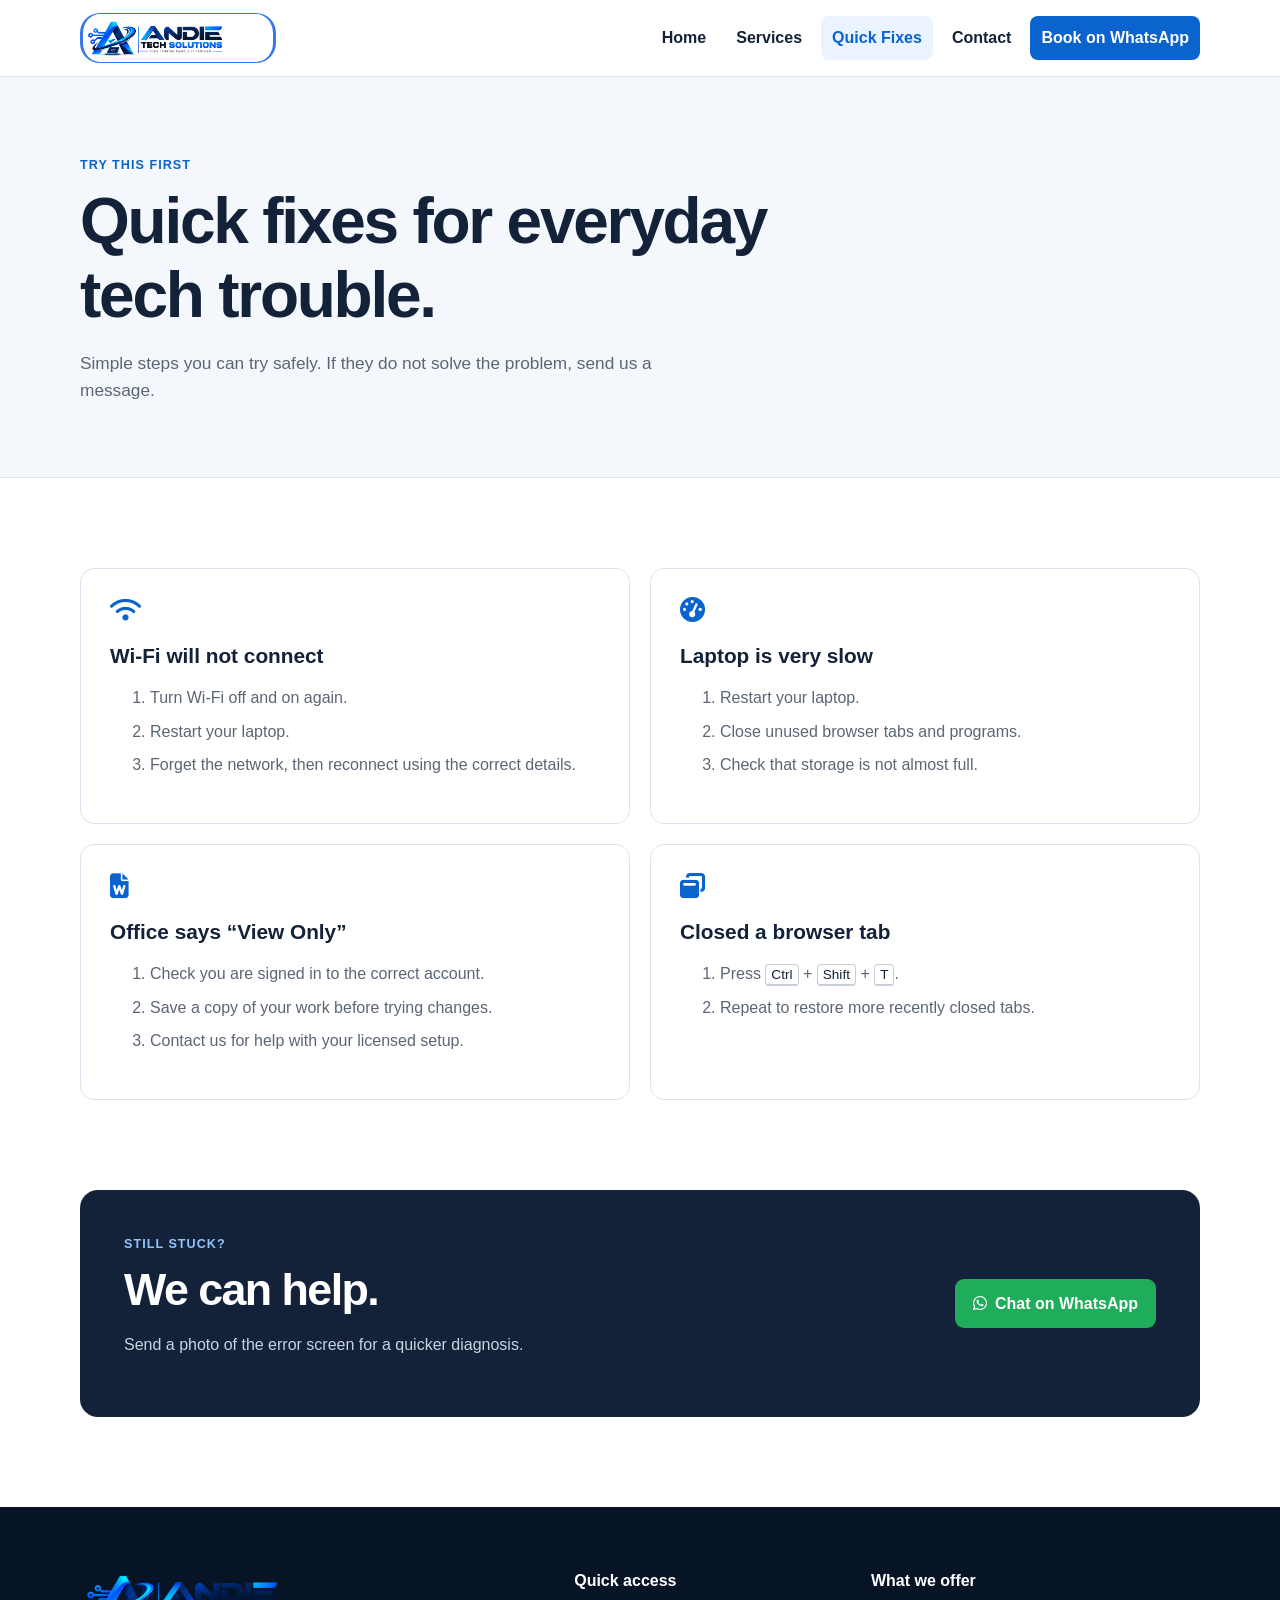
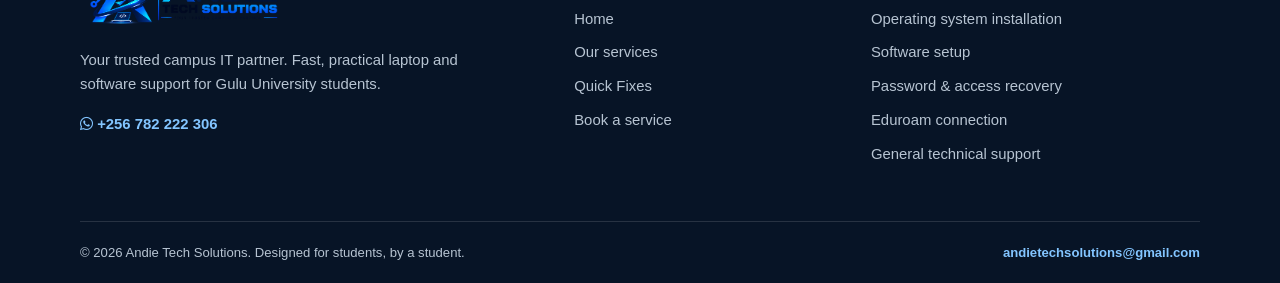
==== fixes.html @ 840d60a8 "new site version 2.0" ====
<!doctype html>
<html lang="en">
    <head>
        <meta charset="utf-8" />
        <meta name="viewport" content="width=device-width, initial-scale=1" />
        <meta name="theme-color" content="#0b63ce" />
        <title>Quick Fixes | Andie Tech Solutions</title>
        <link rel="icon" type="image/png" href="assets/andie-tech-icon.png" />
        <link rel="stylesheet" href="https://cdnjs.cloudflare.com/ajax/libs/font-awesome/6.5.2/css/all.min.css"/>
        <link rel="stylesheet" href="style.css" />
    </head>

    <body class="quick-page">

        <!-- Site Header: Logo & Mobile Responsive Navigation -->
        <header class="site-header">
            <div class="container header-inner">
                <a class="brand" href="index.html">
                    <img class="brand-logo" src="assets/andie-tech-wordmark.png" alt="Andie Tech Solutions"/>
                </a>
                
                <button class="menu-toggle" type="button"aria-expanded="false" aria-controls="nav-menu" aria-label="Open navigation menu">
                    <span></span><span></span><span></span>
                </button>
                
                <nav id="nav-menu" class="nav-menu">
                    <a href="index.html">Home</a>
                    <a href="index.html#services">Services</a>
                    <a class="active" href="fixes.html" aria-current="page">Quick Fixes</a>
                    <a href="index.html#contact">Contact</a>
                    <a class="nav-cta" href="https://wa.me/256782222306?text=Hello%20Andie%20Tech%2C%20I%20need%20help%20with%20my%20laptop.">Book on WhatsApp</a>
                </nav>
            </div>
        </header>

        <main>
            <!-- Hero Section -->
            <section class="quick-hero">
                <div class="container">
                    <p class="eyebrow">Try this first</p>
                    <h1>Quick fixes for everyday tech trouble.</h1>
                    <p>Simple steps you can try safely. If they do not solve the problem, send us a message.</p>
                </div>
            </section>

            <!-- Quick Fixes Troubleshooter Grid -->
            <section class="section">
                <div class="container quick-grid">
                    <article>
                        <i class="fa-solid fa-wifi"></i>
                        <h2>Wi-Fi will not connect</h2>
                        <ol>
                            <li>Turn Wi-Fi off and on again.</li>
                            <li>Restart your laptop.</li>
                            <li>Forget the network, then reconnect using the correct details.</li>
                        </ol>
                    </article>
                    
                    <article>
                        <i class="fa-solid fa-gauge-high"></i>
                        <h2>Laptop is very slow</h2>
                        <ol>
                            <li>Restart your laptop.</li>
                            <li>Close unused browser tabs and programs.</li>
                            <li>Check that storage is not almost full.</li>
                        </ol>
                    </article>
                    
                    <article>
                        <i class="fa-solid fa-file-word"></i>
                        <h2>Office says “View Only”</h2>
                        <ol>
                            <li>Check you are signed in to the correct account.</li>
                            <li>Save a copy of your work before trying changes.</li>
                            <li>Contact us for help with your licensed setup.</li>
                        </ol>
                    </article>
                    
                    <article>
                        <i class="fa-solid fa-window-restore"></i>
                        <h2>Closed a browser tab</h2>
                        <ol>
                            <li>Press <kbd>Ctrl</kbd> + <kbd>Shift</kbd> + <kbd>T</kbd>.</li>
                            <li>Repeat to restore more recently closed tabs.</li>
                        </ol>
                    </article>
                </div>
            </section>
        
            <section class="contact-section">
                <div class="container contact-panel">
                    <div>
                        <p class="eyebrow">Still stuck?</p>
                        <h2>We can help.</h2>
                        <p>Send a photo of the error screen for a quicker diagnosis.</p>
                    </div>
                    <a class="button button-whatsapp" href="https://wa.me/256782222306?text=Hello%20Andie%20Tech%2C%20I%20tried%20a%20quick%20fix%20but%20still%20need%20help."> <i class="fa-brands fa-whatsapp"></i>Chat on WhatsApp </a>
                </div>
            </section>
        </main>
        
        <!-- Footer: Brand Details & Contact Info -->
        <footer class="site-footer">
            <div class="container footer-grid">
                <div class="footer-brand">
                    <img src="assets/andie-tech-wordmark.png" alt="Andie Tech Solutions"/>
                    <p>Your trusted campus IT partner. Fast, practical laptop and software support for Gulu University students.</p>
                    <a href="https://wa.me/256782222306"><i class="fa-brands fa-whatsapp"></i> +256 782 222 306</a>
                </div>
                <div>
                    <h2>Quick access</h2>
                    <ul class="footer-links">
                        <li><a href="index.html">Home</a></li>
                        <li><a href="index.html#services">Our services</a></li>
                        <li><a href="fixes.html">Quick Fixes</a></li>
                        <li><a href="index.html#contact">Book a service</a></li>
                    </ul>
                </div>
                <div>
                    <h2>What we offer</h2>
                    <ul class="footer-links footer-list">
                        <li>Operating system installation</li>
                        <li>Software setup</li>
                        <li>Password &amp; access recovery</li>
                        <li>Eduroam connection</li>
                        <li>General technical support</li>
                    </ul>
                </div>
            </div>
            <div class="container footer-bottom">
                <span>© 2026 Andie Tech Solutions. Designed for students, by a student.</span>
                <a href="mailto:andietechsolutions@gmail.com">andietechsolutions@gmail.com</a>
            </div>
        </footer>

        <!-- Mobile Navigation Menu Toggle Script -->
        <script>
            const b = document.querySelector(".menu-toggle"),
            n = document.querySelector(".nav-menu");
            
            // Toggle menu visibility and update accessibility attributes
            b.addEventListener("click", () => {
                const o = b.getAttribute("aria-expanded") === "true";
                b.setAttribute("aria-expanded", String(!o));
                n.classList.toggle("open");
            });
            
            // Automatically close the menu drawer when any link inside is clicked
            n.querySelectorAll("a").forEach((a) =>
                a.addEventListener("click", () => {
                    b.setAttribute("aria-expanded", "false");
                    n.classList.remove("open");
                }),
            );
        </script>
    </body>
</html>
---- style.css ----
/* CSS Variables & Global Resets */
:root {
    --blue: #0b63ce;
    --ink: #132238;
    --muted: #5b6675;
    --line: #dbe4ee;
    --surface: #f4f8fc;
    --green: #1fad5b;
    --shadow: 0 14px 35px rgba(20, 54, 90, 0.12);
}
* {
    box-sizing: border-box;
}
html {
    scroll-behavior: smooth;
}
body {
    margin: 0;
    color: var(--ink);
    font-family: Inter,Segoe UI,Roboto, Arial, sans-serif;
    line-height: 1.6;
}
.container {
    width: min(1120px, calc(100% - 40px));
    margin: auto;
}
/* Header & Navigation */
.site-header {
    position: sticky;
    top: 0;
    z-index: 10;
    background: rgba(255, 255, 255, 0.96);
    border-bottom: 1px solid var(--line);
    backdrop-filter: blur(12px);
}
.header-inner {
    min-height: 76px;
    display: flex;
    align-items: center;
    justify-content: space-between;
    gap: 24px;
}
.brand {
    display: flex;
    align-items: center;
    border:1px solid #3876eb;
    border-right:3px solid #3876eb;
    border-left:3px solid #3876eb;
    border-radius: 20px;
}
.brand-logo {
    display: block;
    width: 190px;
    height: 48px;
    object-fit: contain;
    object-position: left center;
}
.nav-menu {
    display: flex;
    align-items: center;
    gap: 8px;
}
.nav-menu > a {
    padding: 9px 11px;
    border-radius: 8px;
    color: var(--ink);
    font-weight: 650;
    text-decoration: none;
}
.nav-menu > a:hover,.nav-menu > a.active {
    background: #eaf3ff;
    color: var(--blue);
}
.nav-menu .nav-cta {
    background: var(--blue);
    color: #fff;
}
.menu-toggle {
    display: none;
    background: #fff;
    border: 1px solid var(--line);
    border-radius: 8px;
    padding: 8px;
}
.menu-toggle span {
    display: block;
    width: 22px;
    height: 2px;
    margin: 4px;
    background: var(--ink);
}
/* Hero Section */
.hero {
    padding: 94px 0;
    background: linear-gradient(135deg, #eaf5ff 0%, #fff 56%, #e7f5ee 100%);
    border-bottom: 1px solid var(--line);
}
.hero-grid {
    display: grid;
    grid-template-columns: 1.35fr 0.65fr;
    gap: 64px;
    align-items: center;
}
.eyebrow {
    margin: 0 0 10px;
    color: var(--blue);
    font-size: 0.79rem;
    font-weight: 800;
    letter-spacing: 0.08em;
    text-transform: uppercase;
}
h1,h2,h3 {
    line-height: 1.15;
}
.hero h1, .section-intro h2, .contact-panel h2,.quick-hero h1 {
    margin: 0;
    letter-spacing: -0.035em;
    font-size: clamp(2.35rem, 5vw, 4.5rem);
    max-width: 760px;
}
.hero-copy {
    max-width: 650px;
    margin: 22px 0 30px;
    color: var(--muted);
    font-size: 1.14rem;
}
.button-row {
    display: flex;
    flex-wrap: wrap;
    gap: 12px;
}
/* Buttons */
.button {
    display: inline-flex;
    align-items: center;
    justify-content: center;
    gap: 8px;
    padding: 12px 18px;
    border-radius: 9px;
    text-decoration: none;
    font-weight: 750;
    transition: 0.2s;
}
.button:hover {
    transform: translateY(-2px);
    box-shadow: 0 8px 18px rgba(11, 99, 206, 0.18);
}
.button-primary {
    background: var(--blue);
    color: #fff;
}
.button-secondary {
    border: 1px solid var(--blue);
    color: var(--blue);
    background: #fff;
}
.button-whatsapp {
    background: var(--green);
    color: #fff;
}
.trust-line {
    margin: 26px 0 0;
    color: var(--muted);
    font-size: 0.9rem;
}
.trust-line i {
    color: var(--blue);
}
/* Hero Showcase Card */
.hero-card {
    padding: 30px;
    background: #fff;
    border: 1px solid var(--line);
    border-radius: 18px;
    box-shadow: var(--shadow);
}
.hero-art {
    display: block;
    width: min(100%, 330px);
    height: 210px;
    margin: 0 auto 8px;
    object-fit: contain;
}
.hero-card-label {
    margin: 18px 0 6px;
    color: var(--blue);
    font-weight: 800;
    text-transform: uppercase;
    font-size: 0.75rem;
    letter-spacing: 0.08em;
}
.hero-card h2 {
    margin: 0;
    font-size: 1.55rem;
}
.hero-card p:last-child,.section-intro > p:last-child {
    color: var(--muted);
}
/* Layout & Sections */
.section {
    padding: 90px 0;
}
.section-intro {
    max-width: 720px;
}
.section-intro h2 {
    font-size: clamp(2rem, 3.5vw, 3rem);
}
.services-grid {
    display: grid;
    grid-template-columns: repeat(3, 1fr);
    gap: 18px;
    margin-top: 38px;
}
.service-card {
    display: flex;
    flex-direction: column;
    padding: 27px;
    border: 1px solid var(--line);
    border-radius: 14px;
    background: #fff;
    transition: 0.2s;
}
.service-card:hover {
    transform: translateY(-4px);
    box-shadow: var(--shadow);
}
.service-card > i,.quick-grid > article > i {
    font-size: 1.55rem;
    color: var(--blue);
}
.service-card h3 {
    margin: 18px 0 8px;
    font-size: 1.18rem;
}
.service-card p {
    margin: 0;
    color: var(--muted);
    font-size: 0.95rem;
}
.service-card div {
    display: flex;
    justify-content: space-between;
    gap: 10px;
    align-items: center;
    margin-top: auto;
    padding-top: 20px;
    font-size: 0.9rem;
}
.service-card a,.tip-box a,.email-link,footer a {
    color: var(--blue);
    font-weight: 750;
    text-decoration: none;
}
/* Promo / Tip Section */
.tip-section {
    padding: 0 0 90px;
}
.tip-box {
    display: flex;
    align-items: center;
    gap: 25px;
    padding: 30px;
    border-radius: 16px;
    background: #fff9db;
    border: 2px solid #f2df83;
    border-left: 7px solid #f2df83;
    border-right: 7px solid #f2df83;
}
.tip-box > i {
    font-size: 2rem;
    color: #d69b00;
}
.tip-box h2 {
    margin: 0;
    font-size: 1.35rem;
}
.tip-box p:not(.eyebrow) {
    margin: 6px 0 0;
    color: #5b5b50;
}
.tip-box a {
    margin-left: auto;
    white-space: nowrap;
}
/* Contact Panel Section */
.contact-section {
    padding: 0 0 90px;
}
.contact-panel {
    display: grid;
    grid-template-columns: 1fr auto;
    gap: 44px;
    align-items: center;
    padding: 44px;
    border-radius: 18px;
    background: var(--ink);
    color: #fff;
}
.contact-panel h2 {
    font-size: clamp(2rem, 3.5vw, 3rem);
}
.contact-panel .eyebrow {
    color: #93c5fd;
}
.contact-panel p:not(.eyebrow) {
    color: #c8d4e0;
    max-width: 590px;
}
.contact-actions {
    display: flex;
    flex-direction: column;
    gap: 13px;
}
.contact-actions .email-link,
.contact-actions span {
    color: #e1ecf8;
    font-size: 0.93rem;
}
/* Footer */
.site-footer {
    padding: 58px 0 0;
    background: #071426;
    color: #b7c4d2;
    font-size: 0.93rem;
}
.footer-grid {
    display: grid;
    grid-template-columns: 1.35fr 0.75fr 1fr;
    gap: 50px;
    padding-bottom: 45px;
}
.footer-brand > img {
    display: block;
    width: min(100%, 265px);
    height: 68px;
    object-fit: contain;
    object-position: left center;
    filter: brightness(1.15);
}
.footer-brand p {
    max-width: 410px;
    margin: 16px 0;
}
.footer-brand > a,
.footer-bottom a {
    color: #83c5ff;
}
.footer-grid h2 {
    margin: 7px 0 17px;
    color: #fff;
    font-size: 1rem;
}
.footer-links {
    margin: 0;
    padding: 0;
    list-style: none;
}
.footer-links li {
    margin: 10px 0;
}
.footer-links a {
    color: #b7c4d2;
    font-weight: 500;
}
.footer-links a:hover {
    color: #fff;
}
.footer-bottom {
    display: flex;
    justify-content: space-between;
    gap: 20px;
    padding: 20px 0;
    border-top: 1px solid rgba(255, 255, 255, 0.13);
    font-size: 0.82rem;
}
/* Quick Layout (Alt Pages) */
.quick-hero {
    padding: 78px 0 55px;
    background: var(--surface);
    border-bottom: 1px solid var(--line);
}
.quick-hero h1 {
    font-size: clamp(2.35rem, 5vw, 4rem);
}
.quick-hero p:last-child {
    max-width: 610px;
    color: var(--muted);
    font-size: 1.08rem;
}
.quick-grid {
    display: grid;
    grid-template-columns: repeat(2, 1fr);
    gap: 20px;
}
.quick-grid article {
    padding: 29px;
    border: 1px solid var(--line);
    border-radius: 14px;
}
.quick-grid h2 {
    font-size: 1.3rem;
}
.quick-grid li {
    margin: 8px 0;
    color: var(--muted);
}
kbd {
    padding: 2px 5px;
    border: 1px solid #c8ced7;
    border-bottom-width: 2px;
    border-radius: 4px;
    background: #fff;
    color: var(--ink);
    font-family: inherit;
    font-size: 0.85em;
}

/* Media Queries (Tablet & Mobile Adjustments) */
@media (max-width: 800px) {
    .menu-toggle {
        display: block;
        cursor: pointer;
    }
    /* Mobile dropdown menu (toggled via JS .open class) */
    .nav-menu {
        display: none;
        position: absolute;
        top: 76px;
        left: 0;
        right: 0;
        padding: 15px 20px 20px;
        background: #fff;
        border-bottom: 1px solid var(--line);
        box-shadow: 0 12px 18px rgba(20, 54, 90, 0.1);
        flex-direction: column;
        align-items: stretch;
    }
    .nav-menu.open {
        display: flex;
    }
    .nav-menu > a {
        text-align: center;
    }
    .hero {
        padding: 70px 0;
    }
    .hero-grid,
    .contact-panel {
        grid-template-columns: 1fr;
        gap: 32px;
    }
    .hero-card {
        max-width: 550px;
    }
    .services-grid {
        grid-template-columns: repeat(2, 1fr);
    }
    .tip-box {
        align-items: flex-start;
        flex-wrap: wrap;
    }
    .tip-box a {
        margin: 0;
    }
    .footer-grid {
        grid-template-columns: repeat(2, 1fr);
        gap: 32px;
    }
    .footer-brand {
        grid-column: 1/-1;
    }
}
@media (max-width: 540px) {
    .container {
        width: min(100% - 28px, 1120px);
    }
    .brand-logo {
        width: 155px;
        height: 44px;
    }
    .hero h1 {
        font-size: 2.55rem;
    }
    .section,
    .contact-section {
        padding: 65px 0;
    }
    .tip-section {
        padding-bottom: 65px;
    }
    .services-grid,
    .quick-grid,
    .footer-grid {
        grid-template-columns: 1fr;
    }
    .service-card {
        padding: 23px;
    }
    .service-card div {
        align-items: flex-start;
        flex-direction: column;
    }
    .contact-panel {
        padding: 30px 24px;
    }
    .footer-brand {
        grid-column: auto;
    }
    .footer-bottom {
        flex-direction: column;
    }
    .tip-box {
        padding: 24px;
    }
}
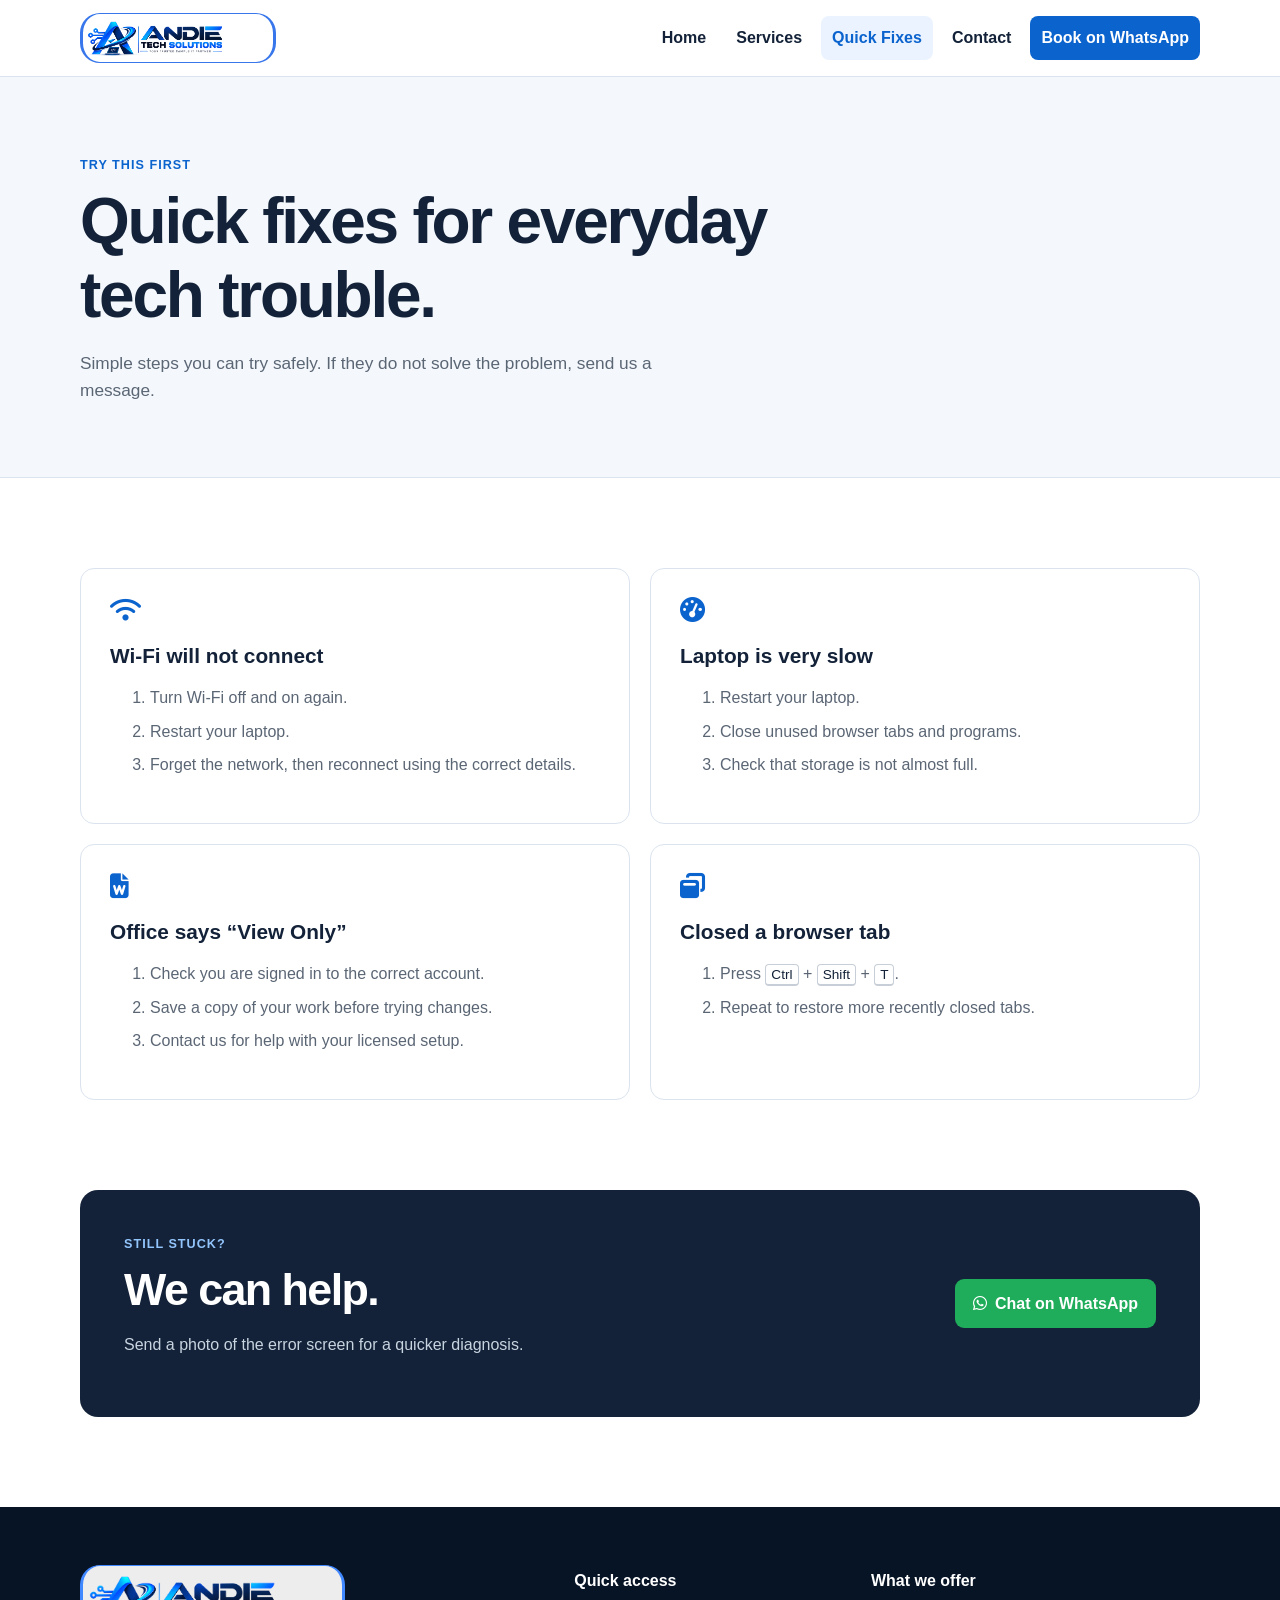
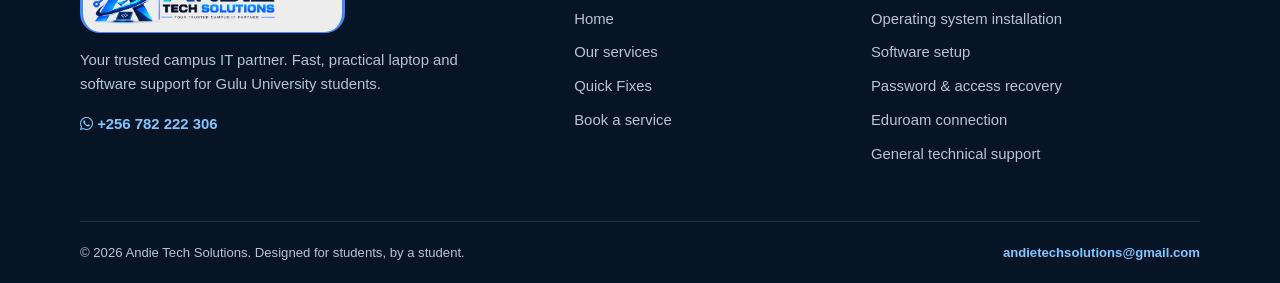
==== commit fd4a0300: "public technical documentation" ====
--- a/fixes.html
+++ b/fixes.html
@@ -1,6 +1,6 @@
 <!doctype html>
 <html lang="en">
-    <head>
+<head>
         <meta charset="utf-8" />
         <meta name="viewport" content="width=device-width, initial-scale=1" />
         <meta name="theme-color" content="#0b63ce" />
--- a/style.css
+++ b/style.css
@@ -216,9 +216,9 @@
     display: flex;
     flex-direction: column;
     padding: 27px;
-    border: 1px solid var(--line);
+    border: 1px solid rgba(0, 0, 0, 0.3);
     border-radius: 14px;
-    background: #fff;
+    background: rgba(206, 210, 228, 0.1);
     transition: 0.2s;
 }
 .service-card:hover {
@@ -337,10 +337,17 @@
     object-fit: contain;
     object-position: left center;
     filter: brightness(1.15);
-}
+    border:1px solid #3876eb;
+    border-right:3px solid #3876eb;
+    border-left:3px solid #3876eb;
+    border-radius: 20px;
+    background-color: #cecece;
+}
+
 .footer-brand p {
     max-width: 410px;
     margin: 16px 0;
+    
 }
 .footer-brand > a,
 .footer-bottom a {
@@ -469,6 +476,7 @@
     }
     .footer-brand {
         grid-column: 1/-1;
+        
     }
 }
 @media (max-width: 540px) {
